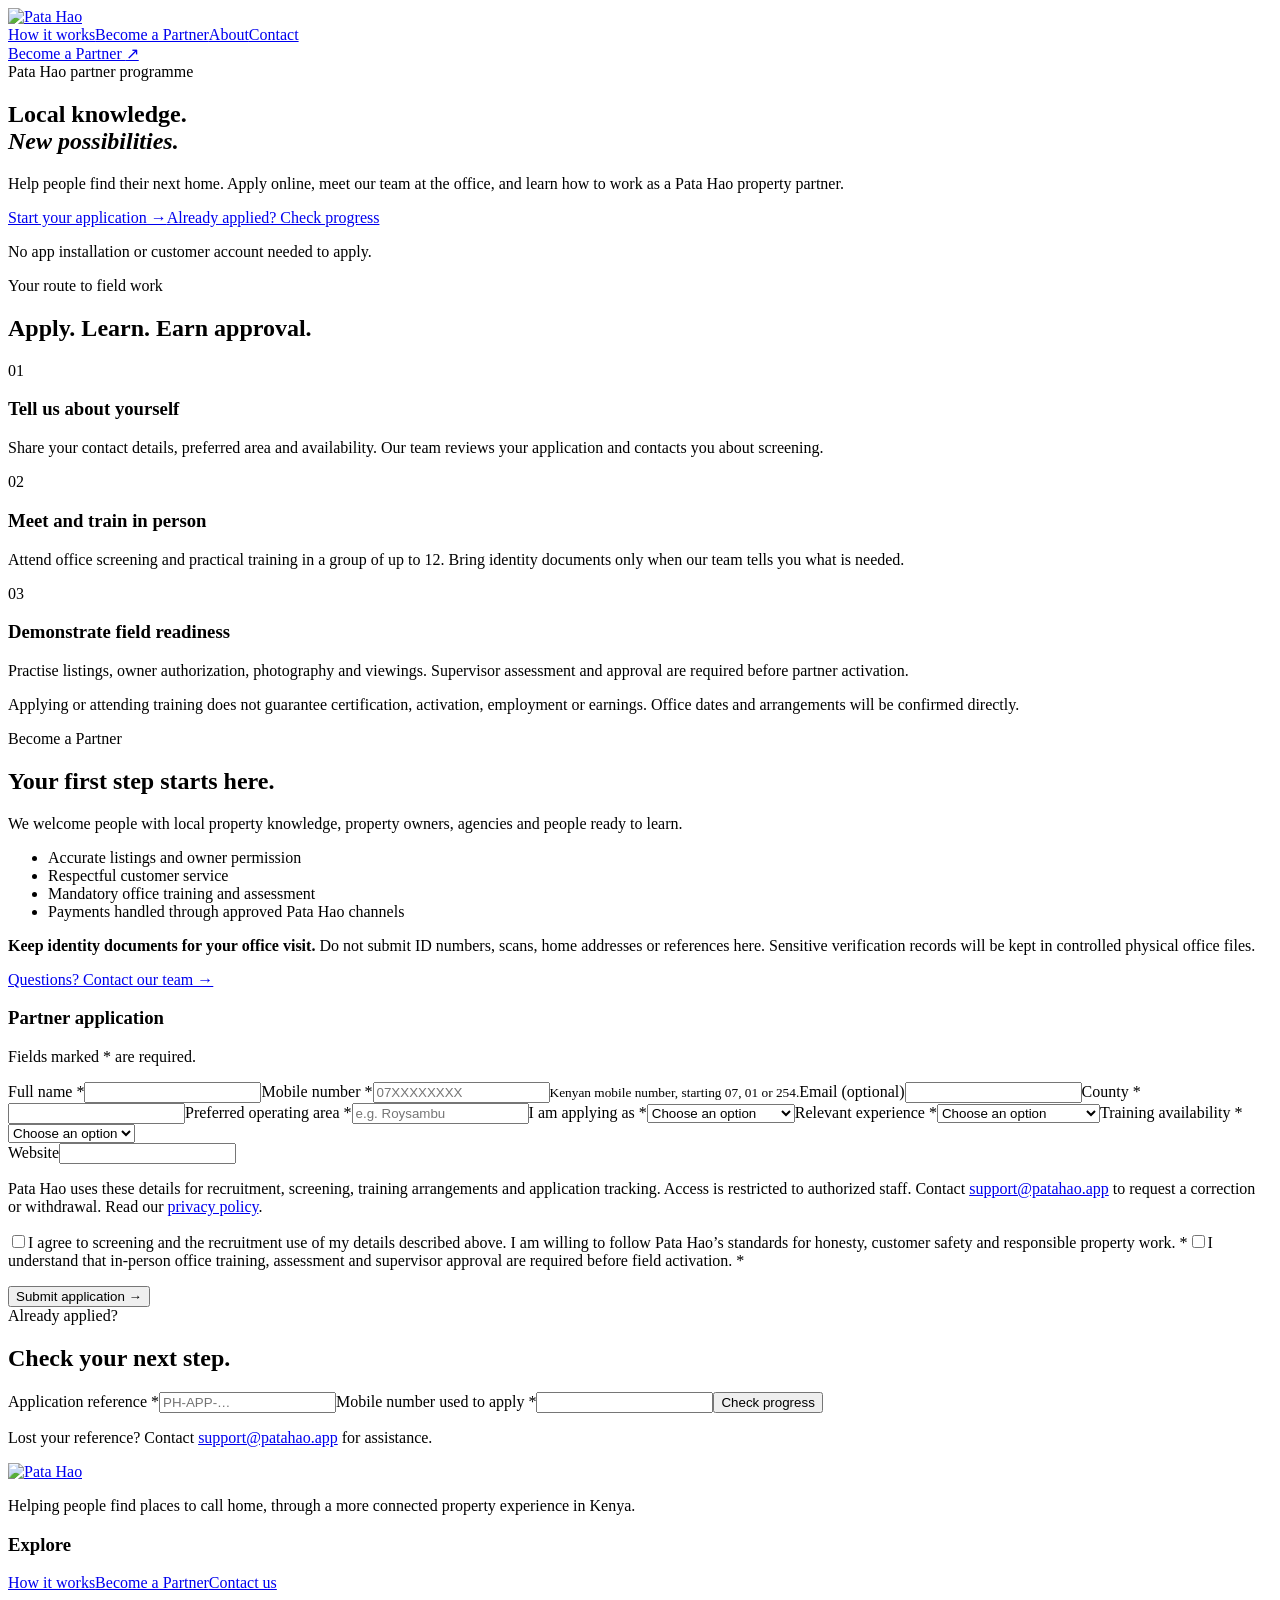
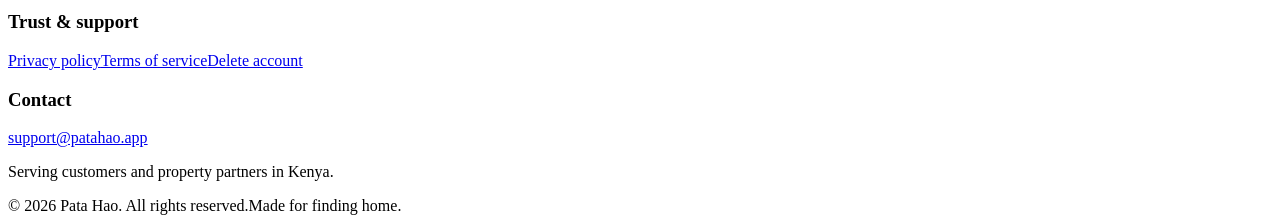
==== public/become-a-partner/index.html @ 671bfa9f "Add partner application and progress page with shared recruitment links" ====
<!doctype html><html lang="en"><head><meta charset="utf-8"><meta name="viewport" content="width=device-width, initial-scale=1"><meta name="theme-color" content="#102f32"><meta name="description" content="Apply to become a Pata Hao property partner. Office screening, practical training and supervisor approval before field work."><title>Become a Partner | Pata Hao</title><link rel="stylesheet" href="/assets/site.css"><link rel="icon" href="/assets/pata-hao-logo.svg" type="image/svg+xml"></head><body><header class="site-header"><div class="nav-shell"><a class="logo" href="/" aria-label="Pata Hao home"><img class="brand-logo" src="/assets/pata-hao-logo.svg" alt="Pata Hao"></a><nav aria-label="Main navigation"><a href="/#how-it-works">How it works</a><a href="/become-a-partner/">Become a Partner</a><a href="/#about">About</a><a href="/contact/">Contact</a></nav><a class="nav-cta" href="/become-a-partner/">Become a Partner <span aria-hidden="true">↗</span></a></div></header><main><section class="partner-intro"><div class="container"><span class="eyebrow">Pata Hao partner programme</span><h1>Local knowledge.<br><em>New possibilities.</em></h1><p class="subtitle">Help people find their next home. Apply online, meet our team at the office, and learn how to work as a Pata Hao property partner.</p><div class="hero-actions"><a class="btn btn-dark" href="#apply">Start your application →</a><a class="inline-link" href="#track">Already applied? Check progress</a></div><p>No app installation or customer account needed to apply.</p></div></section>
<section class="section"><div class="container"><span class="eyebrow">Your route to field work</span><h2>Apply. Learn. Earn approval.</h2><div class="steps"><article class="step"><span class="step-num">01</span><h3>Tell us about yourself</h3><p>Share your contact details, preferred area and availability. Our team reviews your application and contacts you about screening.</p></article><article class="step"><span class="step-num">02</span><h3>Meet and train in person</h3><p>Attend office screening and practical training in a group of up to 12. Bring identity documents only when our team tells you what is needed.</p></article><article class="step"><span class="step-num">03</span><h3>Demonstrate field readiness</h3><p>Practise listings, owner authorization, photography and viewings. Supervisor assessment and approval are required before partner activation.</p></article></div><p>Applying or attending training does not guarantee certification, activation, employment or earnings. Office dates and arrangements will be confirmed directly.</p></div></section>
<section class="section feature-section" id="apply"><div class="container application-grid"><aside><span class="eyebrow">Become a Partner</span><h2>Your first step starts here.</h2><p>We welcome people with local property knowledge, property owners, agencies and people ready to learn.</p><ul class="check-list"><li>Accurate listings and owner permission</li><li>Respectful customer service</li><li>Mandatory office training and assessment</li><li>Payments handled through approved Pata Hao channels</li></ul><p><strong>Keep identity documents for your office visit.</strong> Do not submit ID numbers, scans, home addresses or references here. Sensitive verification records will be kept in controlled physical office files.</p><a href="/contact/">Questions? Contact our team →</a></aside><div class="application-card"><form id="application-form"><h3>Partner application</h3><p>Fields marked * are required.</p><div class="form-grid">
<label>Full name *<input name="full_name" autocomplete="name" maxlength="150" required></label><label>Mobile number *<input name="phone_number" type="tel" autocomplete="tel" maxlength="30" placeholder="07XXXXXXXX" required><small>Kenyan mobile number, starting 07, 01 or 254.</small></label><label>Email <span>(optional)</span><input name="email" type="email" autocomplete="email" maxlength="254"></label><label>County *<input name="county" maxlength="100" required></label><label>Preferred operating area *<input name="operating_area" maxlength="150" placeholder="e.g. Roysambu" required></label><label>I am applying as *<select name="partner_type" required><option value="">Choose an option</option><option value="new">New to property work</option><option value="agent">Agent</option><option value="agency">Agency</option><option value="owner">Property owner</option><option value="developer">Developer</option></select></label><label>Relevant experience *<select name="experience" required><option value="">Choose an option</option><option value="new">No previous experience</option><option value="under_two">Less than two years</option><option value="two_plus">Two years or more</option></select></label><label>Training availability *<select name="training_availability" required><option value="">Choose an option</option><option value="weekdays">Weekdays</option><option value="weekends">Weekends</option><option value="flexible">Flexible</option></select></label></div>
<div class="bot-field" aria-hidden="true"><label>Website<input name="website" tabindex="-1" autocomplete="off"></label></div>
<p class="privacy-note">Pata Hao uses these details for recruitment, screening, training arrangements and application tracking. Access is restricted to authorized staff. Contact <a href="mailto:support@patahao.app">support@patahao.app</a> to request a correction or withdrawal. Read our <a href="/privacy-policy/">privacy policy</a>.</p>
<label class="check-field"><input type="checkbox" name="consent" required><span>I agree to screening and the recruitment use of my details described above. I am willing to follow Pata Hao’s standards for honesty, customer safety and responsible property work. *</span></label><label class="check-field"><input type="checkbox" name="office_training" required><span>I understand that in-person office training, assessment and supervisor approval are required before field activation. *</span></label><p id="application-message" class="form-message" role="status" tabindex="-1"></p><button class="btn btn-dark" type="submit">Submit application →</button><noscript><p>Enable JavaScript to submit securely, or contact support@patahao.app for help applying.</p></noscript></form><section id="confirmation" hidden tabindex="-1" aria-live="polite"><span class="eyebrow">Application received</span><h2>Thank you for taking the first step.</h2><p>Save your application reference:</p><strong id="application-reference" class="reference"></strong><p>Our team will contact you to discuss screening and arrange an office visit. Wait for confirmation before travelling. Your application does not grant partner access.</p><p>Use your reference and the mobile number you applied with to check progress below.</p><a class="btn btn-dark" href="#track">Check application progress →</a><button id="new-application" class="btn" type="button">Start another application</button></section></div></div></section>
<section class="section" id="track"><div class="container status-section"><span class="eyebrow">Already applied?</span><h2>Check your next step.</h2><form id="status-form"><label>Application reference *<input name="reference" maxlength="40" required placeholder="PH-APP-…" autocapitalize="characters"></label><label>Mobile number used to apply *<input name="phone_number" type="tel" autocomplete="tel" maxlength="30" required></label><button class="btn btn-dark" type="submit">Check progress</button><p id="status-message" class="form-message" role="status" tabindex="-1"></p></form><p>Lost your reference? Contact <a href="mailto:support@patahao.app">support@patahao.app</a> for assistance.</p></div></section></main><footer class="footer"><div class="container footer-grid"><div><a class="logo logo-light" href="/"><img class="brand-logo" src="/assets/pata-hao-logo.svg" alt="Pata Hao"></a><p>Helping people find places to call home, through a more connected property experience in Kenya.</p></div><div><h3>Explore</h3><a href="/#how-it-works">How it works</a><a href="/become-a-partner/">Become a Partner</a><a href="/contact/">Contact us</a></div><div><h3>Trust & support</h3><a href="/privacy-policy/">Privacy policy</a><a href="/terms/">Terms of service</a><a href="/delete-account/">Delete account</a></div><div><h3>Contact</h3><a href="mailto:support@patahao.app">support@patahao.app</a><p>Serving customers and property partners in Kenya.</p></div></div><div class="container footer-bottom"><span>© 2026 Pata Hao. All rights reserved.</span><span>Made for finding home.</span></div></footer><script src="/assets/partner-application.js" defer></script></body></html>
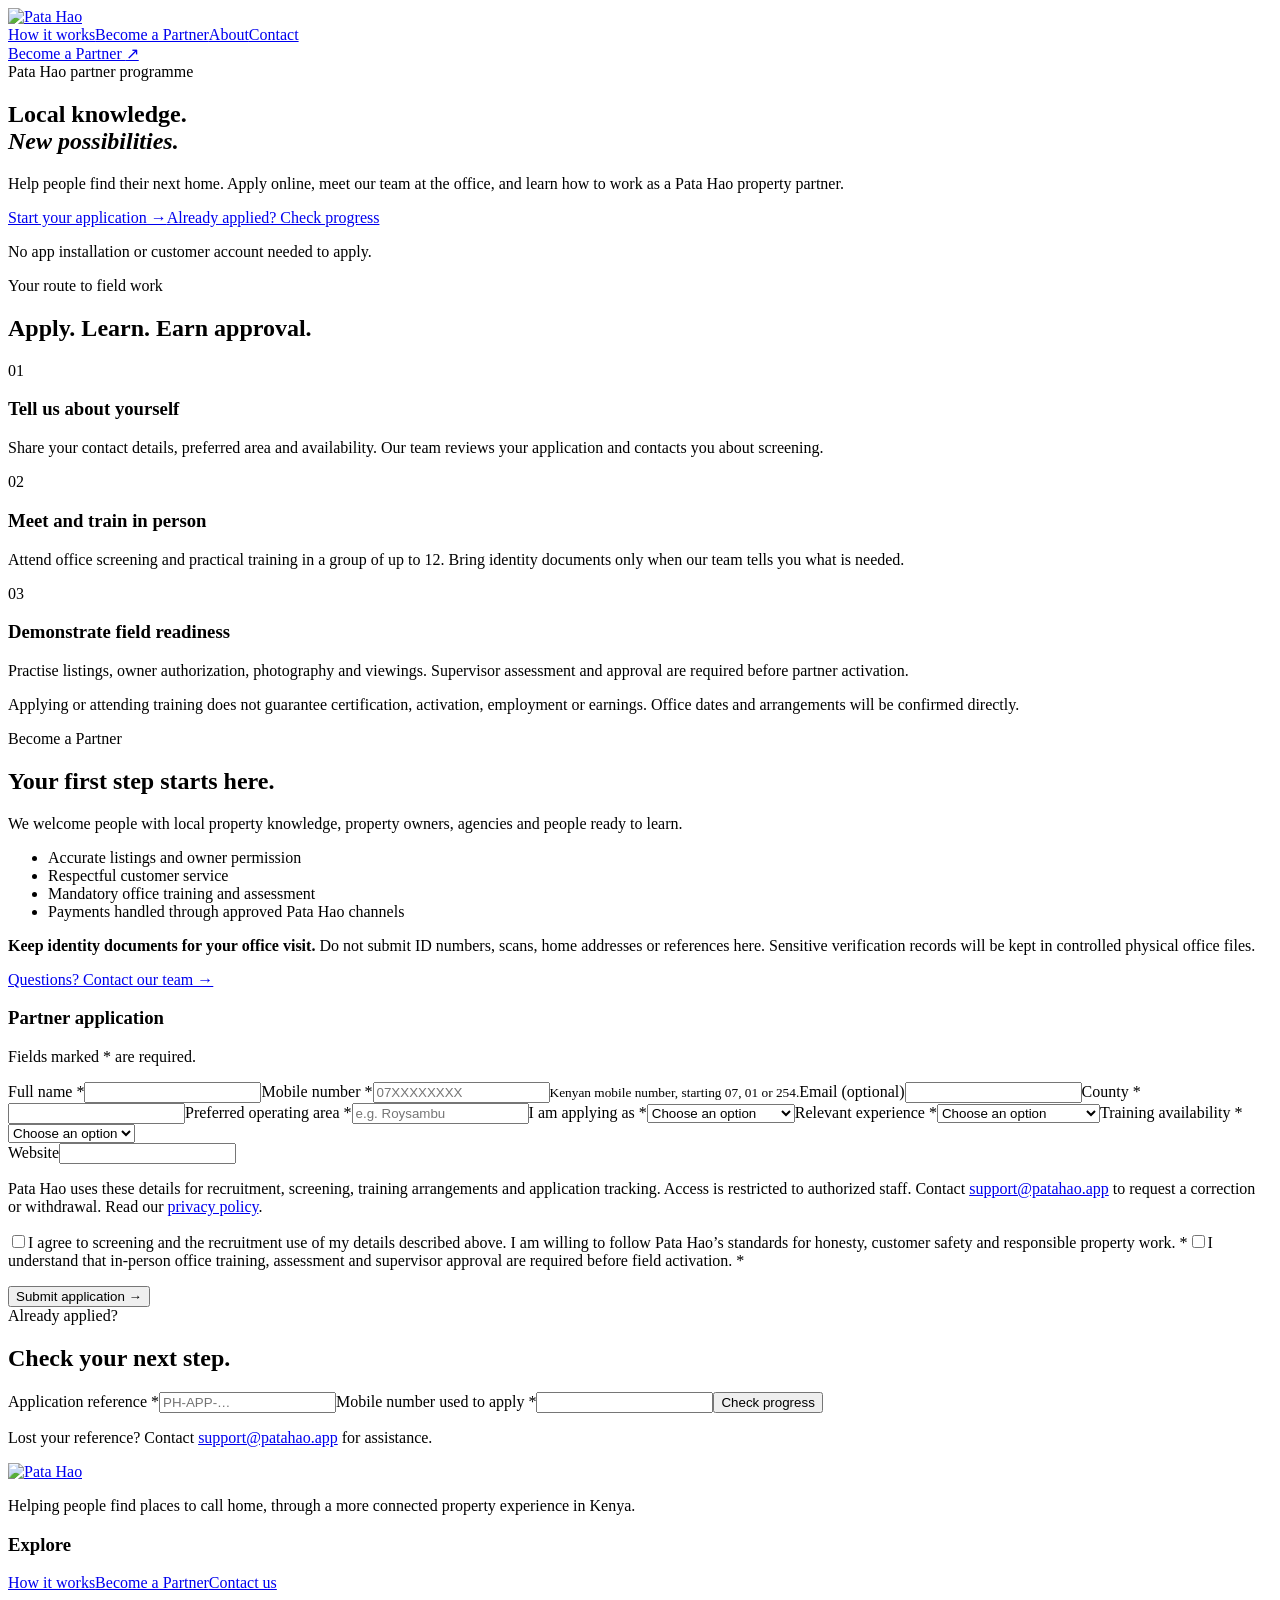
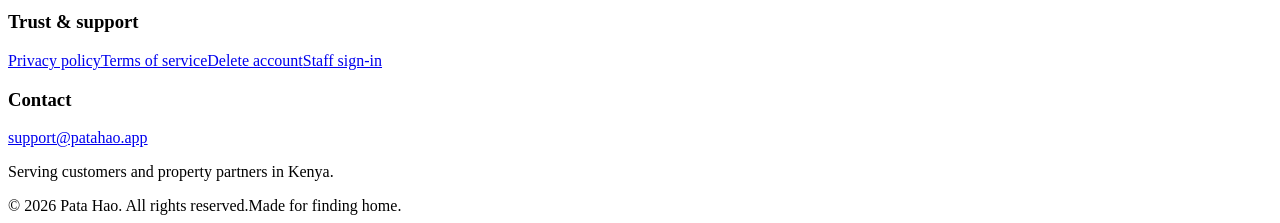
==== commit a6ebe158: "Add staff onboarding workspace for screening and Kenya office appointments" ====
--- a/public/become-a-partner/index.html
+++ b/public/become-a-partner/index.html
@@ -5,4 +5,4 @@
 <div class="bot-field" aria-hidden="true"><label>Website<input name="website" tabindex="-1" autocomplete="off"></label></div>
 <p class="privacy-note">Pata Hao uses these details for recruitment, screening, training arrangements and application tracking. Access is restricted to authorized staff. Contact <a href="mailto:support@patahao.app">support@patahao.app</a> to request a correction or withdrawal. Read our <a href="/privacy-policy/">privacy policy</a>.</p>
 <label class="check-field"><input type="checkbox" name="consent" required><span>I agree to screening and the recruitment use of my details described above. I am willing to follow Pata Hao’s standards for honesty, customer safety and responsible property work. *</span></label><label class="check-field"><input type="checkbox" name="office_training" required><span>I understand that in-person office training, assessment and supervisor approval are required before field activation. *</span></label><p id="application-message" class="form-message" role="status" tabindex="-1"></p><button class="btn btn-dark" type="submit">Submit application →</button><noscript><p>Enable JavaScript to submit securely, or contact support@patahao.app for help applying.</p></noscript></form><section id="confirmation" hidden tabindex="-1" aria-live="polite"><span class="eyebrow">Application received</span><h2>Thank you for taking the first step.</h2><p>Save your application reference:</p><strong id="application-reference" class="reference"></strong><p>Our team will contact you to discuss screening and arrange an office visit. Wait for confirmation before travelling. Your application does not grant partner access.</p><p>Use your reference and the mobile number you applied with to check progress below.</p><a class="btn btn-dark" href="#track">Check application progress →</a><button id="new-application" class="btn" type="button">Start another application</button></section></div></div></section>
-<section class="section" id="track"><div class="container status-section"><span class="eyebrow">Already applied?</span><h2>Check your next step.</h2><form id="status-form"><label>Application reference *<input name="reference" maxlength="40" required placeholder="PH-APP-…" autocapitalize="characters"></label><label>Mobile number used to apply *<input name="phone_number" type="tel" autocomplete="tel" maxlength="30" required></label><button class="btn btn-dark" type="submit">Check progress</button><p id="status-message" class="form-message" role="status" tabindex="-1"></p></form><p>Lost your reference? Contact <a href="mailto:support@patahao.app">support@patahao.app</a> for assistance.</p></div></section></main><footer class="footer"><div class="container footer-grid"><div><a class="logo logo-light" href="/"><img class="brand-logo" src="/assets/pata-hao-logo.svg" alt="Pata Hao"></a><p>Helping people find places to call home, through a more connected property experience in Kenya.</p></div><div><h3>Explore</h3><a href="/#how-it-works">How it works</a><a href="/become-a-partner/">Become a Partner</a><a href="/contact/">Contact us</a></div><div><h3>Trust & support</h3><a href="/privacy-policy/">Privacy policy</a><a href="/terms/">Terms of service</a><a href="/delete-account/">Delete account</a></div><div><h3>Contact</h3><a href="mailto:support@patahao.app">support@patahao.app</a><p>Serving customers and property partners in Kenya.</p></div></div><div class="container footer-bottom"><span>© 2026 Pata Hao. All rights reserved.</span><span>Made for finding home.</span></div></footer><script src="/assets/partner-application.js" defer></script></body></html>+<section class="section" id="track"><div class="container status-section"><span class="eyebrow">Already applied?</span><h2>Check your next step.</h2><form id="status-form"><label>Application reference *<input name="reference" maxlength="40" required placeholder="PH-APP-…" autocapitalize="characters"></label><label>Mobile number used to apply *<input name="phone_number" type="tel" autocomplete="tel" maxlength="30" required></label><button class="btn btn-dark" type="submit">Check progress</button><p id="status-message" class="form-message" role="status" tabindex="-1"></p></form><p>Lost your reference? Contact <a href="mailto:support@patahao.app">support@patahao.app</a> for assistance.</p></div></section></main><footer class="footer"><div class="container footer-grid"><div><a class="logo logo-light" href="/"><img class="brand-logo" src="/assets/pata-hao-logo.svg" alt="Pata Hao"></a><p>Helping people find places to call home, through a more connected property experience in Kenya.</p></div><div><h3>Explore</h3><a href="/#how-it-works">How it works</a><a href="/become-a-partner/">Become a Partner</a><a href="/contact/">Contact us</a></div><div><h3>Trust & support</h3><a href="/privacy-policy/">Privacy policy</a><a href="/terms/">Terms of service</a><a href="/delete-account/">Delete account</a><a href="/staff/">Staff sign-in</a></div><div><h3>Contact</h3><a href="mailto:support@patahao.app">support@patahao.app</a><p>Serving customers and property partners in Kenya.</p></div></div><div class="container footer-bottom"><span>© 2026 Pata Hao. All rights reserved.</span><span>Made for finding home.</span></div></footer><script src="/assets/partner-application.js" defer></script></body></html>
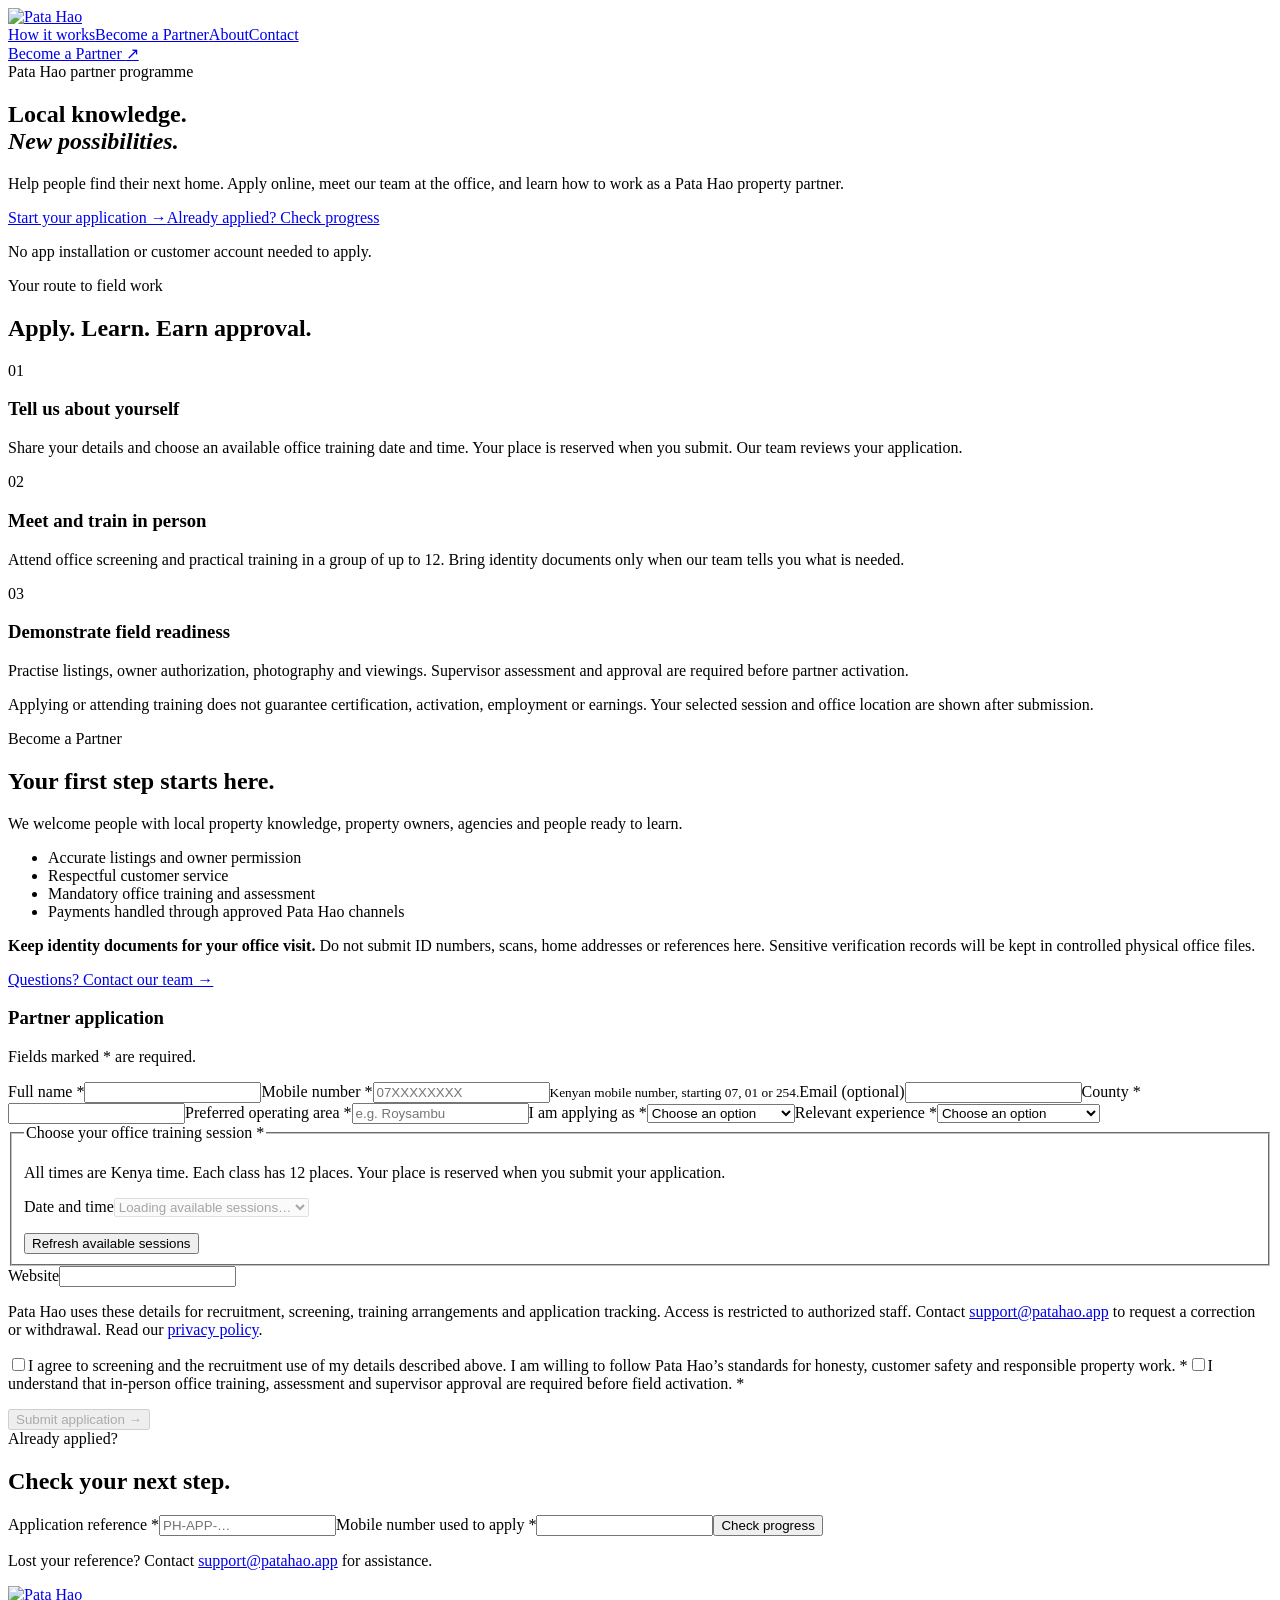
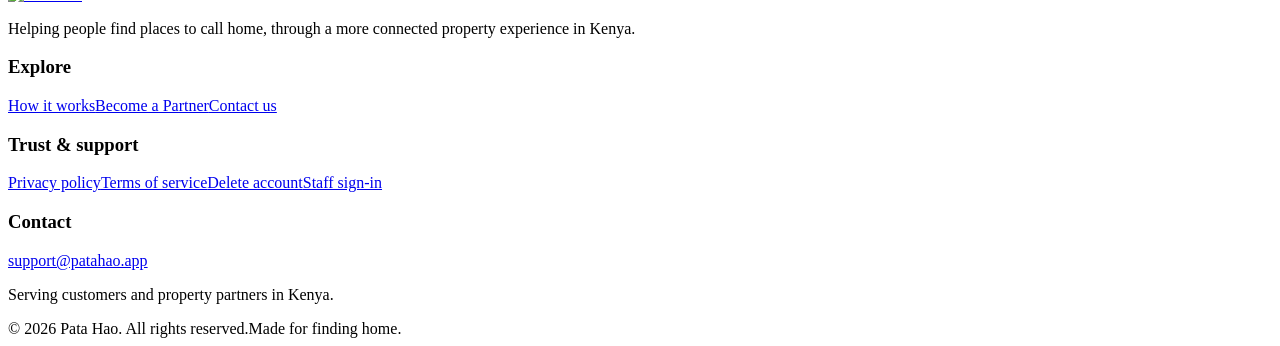
==== commit 759ebba8: "Let partner applicants select and reserve an available training date and time" ====
--- a/public/become-a-partner/index.html
+++ b/public/become-a-partner/index.html
@@ -1,8 +1,8 @@
 <!doctype html><html lang="en"><head><meta charset="utf-8"><meta name="viewport" content="width=device-width, initial-scale=1"><meta name="theme-color" content="#102f32"><meta name="description" content="Apply to become a Pata Hao property partner. Office screening, practical training and supervisor approval before field work."><title>Become a Partner | Pata Hao</title><link rel="stylesheet" href="/assets/site.css"><link rel="icon" href="/assets/pata-hao-logo.svg" type="image/svg+xml"></head><body><header class="site-header"><div class="nav-shell"><a class="logo" href="/" aria-label="Pata Hao home"><img class="brand-logo" src="/assets/pata-hao-logo.svg" alt="Pata Hao"></a><nav aria-label="Main navigation"><a href="/#how-it-works">How it works</a><a href="/become-a-partner/">Become a Partner</a><a href="/#about">About</a><a href="/contact/">Contact</a></nav><a class="nav-cta" href="/become-a-partner/">Become a Partner <span aria-hidden="true">↗</span></a></div></header><main><section class="partner-intro"><div class="container"><span class="eyebrow">Pata Hao partner programme</span><h1>Local knowledge.<br><em>New possibilities.</em></h1><p class="subtitle">Help people find their next home. Apply online, meet our team at the office, and learn how to work as a Pata Hao property partner.</p><div class="hero-actions"><a class="btn btn-dark" href="#apply">Start your application →</a><a class="inline-link" href="#track">Already applied? Check progress</a></div><p>No app installation or customer account needed to apply.</p></div></section>
-<section class="section"><div class="container"><span class="eyebrow">Your route to field work</span><h2>Apply. Learn. Earn approval.</h2><div class="steps"><article class="step"><span class="step-num">01</span><h3>Tell us about yourself</h3><p>Share your contact details, preferred area and availability. Our team reviews your application and contacts you about screening.</p></article><article class="step"><span class="step-num">02</span><h3>Meet and train in person</h3><p>Attend office screening and practical training in a group of up to 12. Bring identity documents only when our team tells you what is needed.</p></article><article class="step"><span class="step-num">03</span><h3>Demonstrate field readiness</h3><p>Practise listings, owner authorization, photography and viewings. Supervisor assessment and approval are required before partner activation.</p></article></div><p>Applying or attending training does not guarantee certification, activation, employment or earnings. Office dates and arrangements will be confirmed directly.</p></div></section>
+<section class="section"><div class="container"><span class="eyebrow">Your route to field work</span><h2>Apply. Learn. Earn approval.</h2><div class="steps"><article class="step"><span class="step-num">01</span><h3>Tell us about yourself</h3><p>Share your details and choose an available office training date and time. Your place is reserved when you submit. Our team reviews your application.</p></article><article class="step"><span class="step-num">02</span><h3>Meet and train in person</h3><p>Attend office screening and practical training in a group of up to 12. Bring identity documents only when our team tells you what is needed.</p></article><article class="step"><span class="step-num">03</span><h3>Demonstrate field readiness</h3><p>Practise listings, owner authorization, photography and viewings. Supervisor assessment and approval are required before partner activation.</p></article></div><p>Applying or attending training does not guarantee certification, activation, employment or earnings. Your selected session and office location are shown after submission.</p></div></section>
 <section class="section feature-section" id="apply"><div class="container application-grid"><aside><span class="eyebrow">Become a Partner</span><h2>Your first step starts here.</h2><p>We welcome people with local property knowledge, property owners, agencies and people ready to learn.</p><ul class="check-list"><li>Accurate listings and owner permission</li><li>Respectful customer service</li><li>Mandatory office training and assessment</li><li>Payments handled through approved Pata Hao channels</li></ul><p><strong>Keep identity documents for your office visit.</strong> Do not submit ID numbers, scans, home addresses or references here. Sensitive verification records will be kept in controlled physical office files.</p><a href="/contact/">Questions? Contact our team →</a></aside><div class="application-card"><form id="application-form"><h3>Partner application</h3><p>Fields marked * are required.</p><div class="form-grid">
-<label>Full name *<input name="full_name" autocomplete="name" maxlength="150" required></label><label>Mobile number *<input name="phone_number" type="tel" autocomplete="tel" maxlength="30" placeholder="07XXXXXXXX" required><small>Kenyan mobile number, starting 07, 01 or 254.</small></label><label>Email <span>(optional)</span><input name="email" type="email" autocomplete="email" maxlength="254"></label><label>County *<input name="county" maxlength="100" required></label><label>Preferred operating area *<input name="operating_area" maxlength="150" placeholder="e.g. Roysambu" required></label><label>I am applying as *<select name="partner_type" required><option value="">Choose an option</option><option value="new">New to property work</option><option value="agent">Agent</option><option value="agency">Agency</option><option value="owner">Property owner</option><option value="developer">Developer</option></select></label><label>Relevant experience *<select name="experience" required><option value="">Choose an option</option><option value="new">No previous experience</option><option value="under_two">Less than two years</option><option value="two_plus">Two years or more</option></select></label><label>Training availability *<select name="training_availability" required><option value="">Choose an option</option><option value="weekdays">Weekdays</option><option value="weekends">Weekends</option><option value="flexible">Flexible</option></select></label></div>
-<div class="bot-field" aria-hidden="true"><label>Website<input name="website" tabindex="-1" autocomplete="off"></label></div>
+<label>Full name *<input name="full_name" autocomplete="name" maxlength="150" required></label><label>Mobile number *<input name="phone_number" type="tel" autocomplete="tel" maxlength="30" placeholder="07XXXXXXXX" required><small>Kenyan mobile number, starting 07, 01 or 254.</small></label><label>Email <span>(optional)</span><input name="email" type="email" autocomplete="email" maxlength="254"></label><label>County *<input name="county" maxlength="100" required></label><label>Preferred operating area *<input name="operating_area" maxlength="150" placeholder="e.g. Roysambu" required></label><label>I am applying as *<select name="partner_type" required><option value="">Choose an option</option><option value="new">New to property work</option><option value="agent">Agent</option><option value="agency">Agency</option><option value="owner">Property owner</option><option value="developer">Developer</option></select></label><label>Relevant experience *<select name="experience" required><option value="">Choose an option</option><option value="new">No previous experience</option><option value="under_two">Less than two years</option><option value="two_plus">Two years or more</option></select></label></div>
+<fieldset class="training-choice"><legend>Choose your office training session *</legend><p>All times are Kenya time. Each class has 12 places. Your place is reserved when you submit your application.</p><label>Date and time<select id="training-session" name="training_session" required disabled><option value="">Loading available sessions…</option></select></label><p id="training-sessions-message" class="form-message" role="status"></p><button id="refresh-training-sessions" class="btn" type="button">Refresh available sessions</button></fieldset><div class="bot-field" aria-hidden="true"><label>Website<input name="website" tabindex="-1" autocomplete="off"></label></div>
 <p class="privacy-note">Pata Hao uses these details for recruitment, screening, training arrangements and application tracking. Access is restricted to authorized staff. Contact <a href="mailto:support@patahao.app">support@patahao.app</a> to request a correction or withdrawal. Read our <a href="/privacy-policy/">privacy policy</a>.</p>
-<label class="check-field"><input type="checkbox" name="consent" required><span>I agree to screening and the recruitment use of my details described above. I am willing to follow Pata Hao’s standards for honesty, customer safety and responsible property work. *</span></label><label class="check-field"><input type="checkbox" name="office_training" required><span>I understand that in-person office training, assessment and supervisor approval are required before field activation. *</span></label><p id="application-message" class="form-message" role="status" tabindex="-1"></p><button class="btn btn-dark" type="submit">Submit application →</button><noscript><p>Enable JavaScript to submit securely, or contact support@patahao.app for help applying.</p></noscript></form><section id="confirmation" hidden tabindex="-1" aria-live="polite"><span class="eyebrow">Application received</span><h2>Thank you for taking the first step.</h2><p>Save your application reference:</p><strong id="application-reference" class="reference"></strong><p>Our team will contact you to discuss screening and arrange an office visit. Wait for confirmation before travelling. Your application does not grant partner access.</p><p>Use your reference and the mobile number you applied with to check progress below.</p><a class="btn btn-dark" href="#track">Check application progress →</a><button id="new-application" class="btn" type="button">Start another application</button></section></div></div></section>
+<label class="check-field"><input type="checkbox" name="consent" required><span>I agree to screening and the recruitment use of my details described above. I am willing to follow Pata Hao’s standards for honesty, customer safety and responsible property work. *</span></label><label class="check-field"><input type="checkbox" name="office_training" required><span>I understand that in-person office training, assessment and supervisor approval are required before field activation. *</span></label><p id="application-message" class="form-message" role="status" tabindex="-1"></p><button class="btn btn-dark" type="submit" disabled>Submit application →</button><noscript><p>Enable JavaScript to submit securely, or contact support@patahao.app for help applying.</p></noscript></form><section id="confirmation" hidden tabindex="-1" aria-live="polite"><span class="eyebrow">Application received</span><h2>Thank you for taking the first step.</h2><p>Save your application reference:</p><strong id="application-reference" class="reference"></strong><p id="confirmed-training" class="form-message"></p><p>Your place is reserved for the session shown above. Screening, practical assessment and supervisor approval are still required. This reservation does not grant partner access.</p><p>Use your reference and the mobile number you applied with to check progress below.</p><a class="btn btn-dark" href="#track">Check application progress →</a><button id="new-application" class="btn" type="button">Start another application</button></section></div></div></section>
 <section class="section" id="track"><div class="container status-section"><span class="eyebrow">Already applied?</span><h2>Check your next step.</h2><form id="status-form"><label>Application reference *<input name="reference" maxlength="40" required placeholder="PH-APP-…" autocapitalize="characters"></label><label>Mobile number used to apply *<input name="phone_number" type="tel" autocomplete="tel" maxlength="30" required></label><button class="btn btn-dark" type="submit">Check progress</button><p id="status-message" class="form-message" role="status" tabindex="-1"></p></form><p>Lost your reference? Contact <a href="mailto:support@patahao.app">support@patahao.app</a> for assistance.</p></div></section></main><footer class="footer"><div class="container footer-grid"><div><a class="logo logo-light" href="/"><img class="brand-logo" src="/assets/pata-hao-logo.svg" alt="Pata Hao"></a><p>Helping people find places to call home, through a more connected property experience in Kenya.</p></div><div><h3>Explore</h3><a href="/#how-it-works">How it works</a><a href="/become-a-partner/">Become a Partner</a><a href="/contact/">Contact us</a></div><div><h3>Trust & support</h3><a href="/privacy-policy/">Privacy policy</a><a href="/terms/">Terms of service</a><a href="/delete-account/">Delete account</a><a href="/staff/">Staff sign-in</a></div><div><h3>Contact</h3><a href="mailto:support@patahao.app">support@patahao.app</a><p>Serving customers and property partners in Kenya.</p></div></div><div class="container footer-bottom"><span>© 2026 Pata Hao. All rights reserved.</span><span>Made for finding home.</span></div></footer><script src="/assets/partner-application.js" defer></script></body></html>
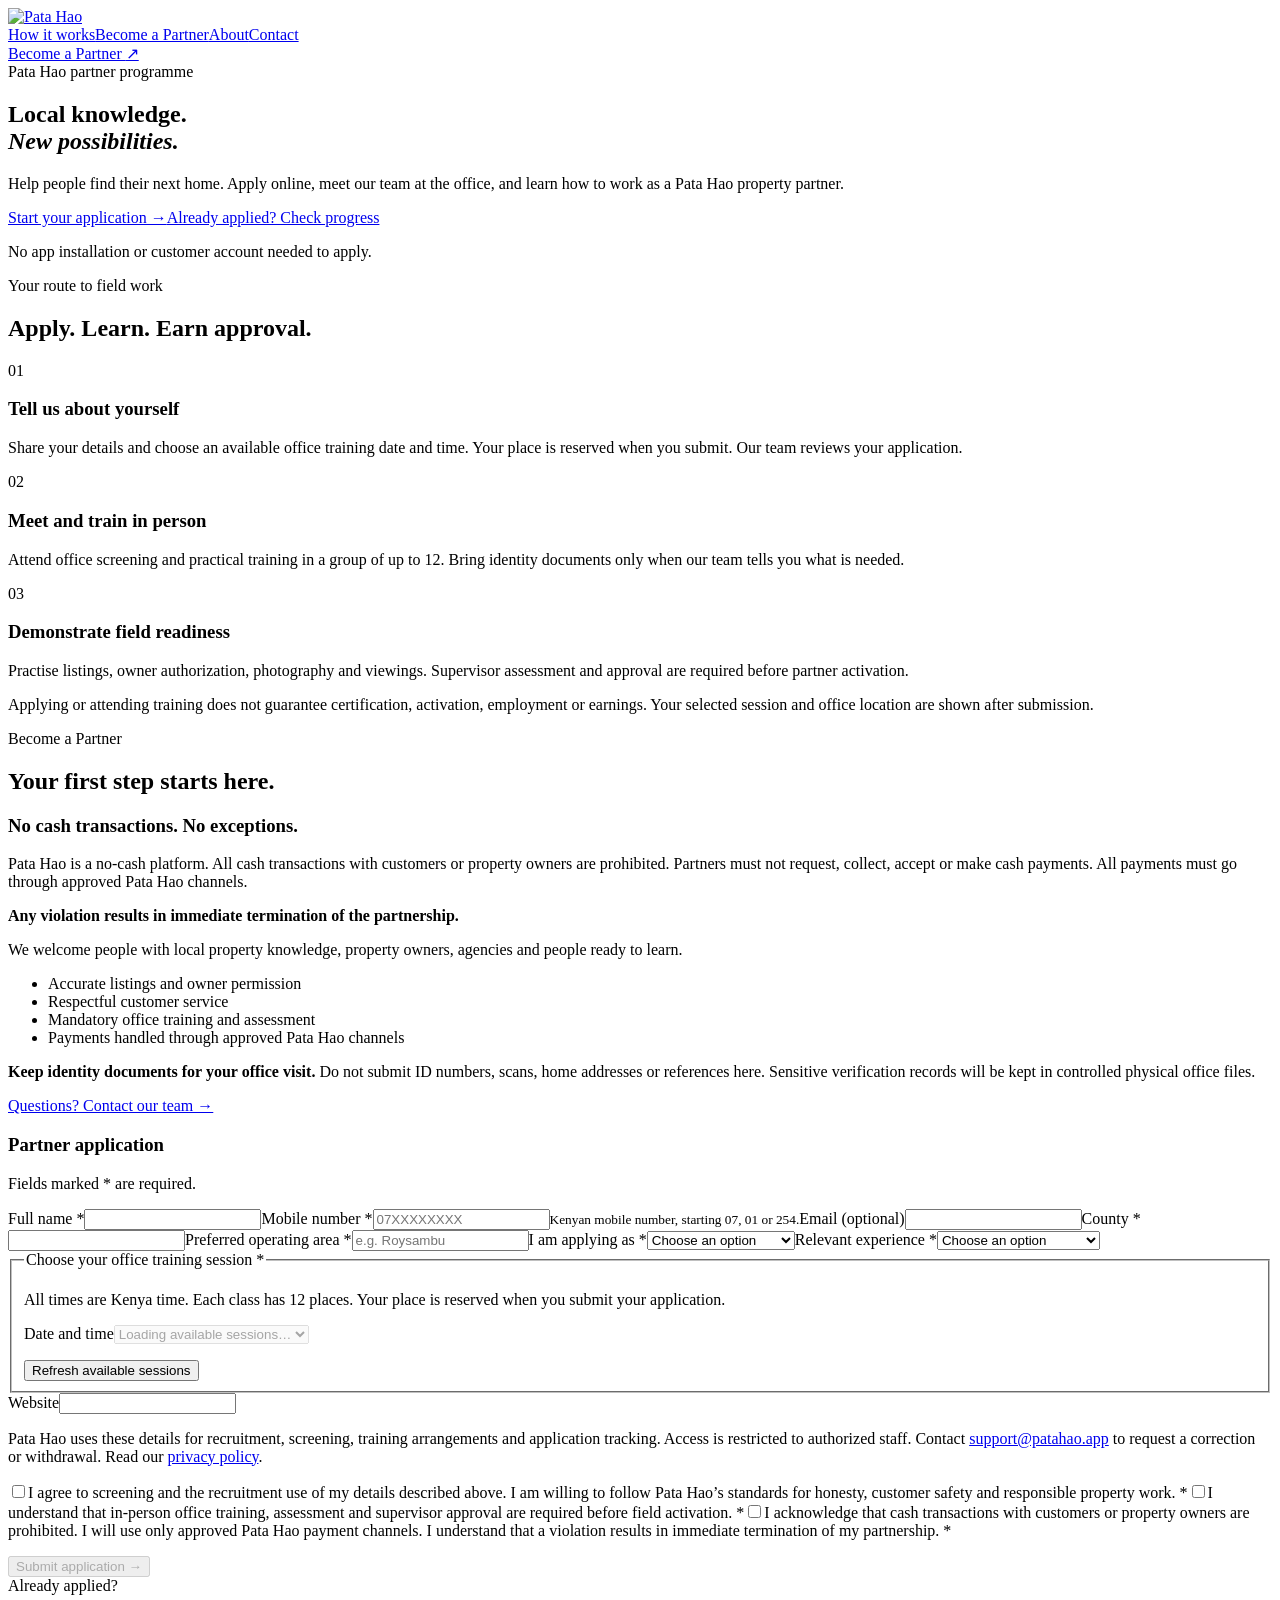
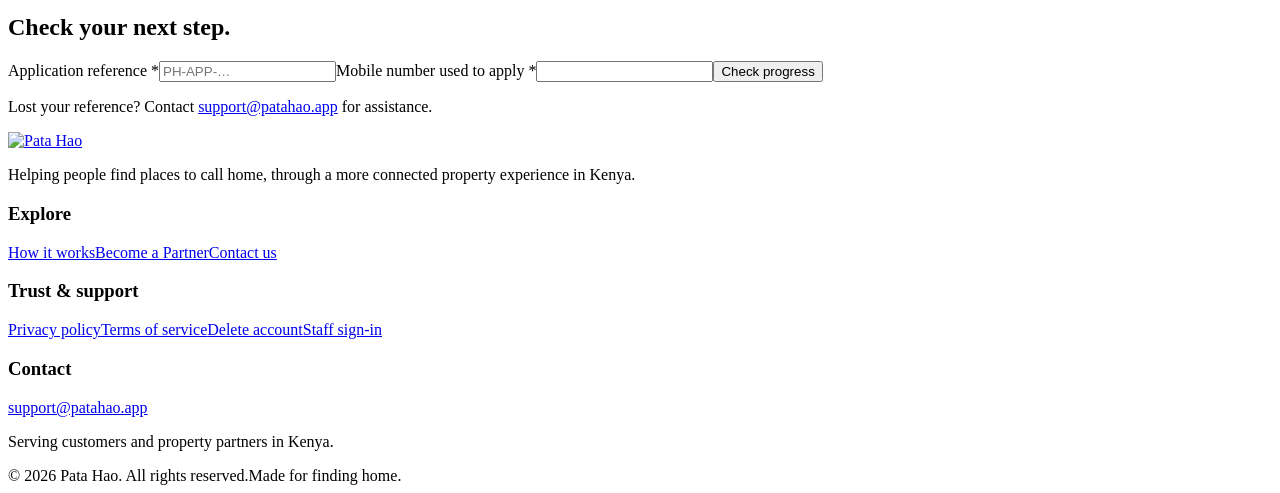
==== commit eb6d9042: "Emphasize no-cash partner policy and require applicant acknowledgement" ====
--- a/public/become-a-partner/index.html
+++ b/public/become-a-partner/index.html
@@ -1,8 +1,8 @@
 <!doctype html><html lang="en"><head><meta charset="utf-8"><meta name="viewport" content="width=device-width, initial-scale=1"><meta name="theme-color" content="#102f32"><meta name="description" content="Apply to become a Pata Hao property partner. Office screening, practical training and supervisor approval before field work."><title>Become a Partner | Pata Hao</title><link rel="stylesheet" href="/assets/site.css"><link rel="icon" href="/assets/pata-hao-logo.svg" type="image/svg+xml"></head><body><header class="site-header"><div class="nav-shell"><a class="logo" href="/" aria-label="Pata Hao home"><img class="brand-logo" src="/assets/pata-hao-logo.svg" alt="Pata Hao"></a><nav aria-label="Main navigation"><a href="/#how-it-works">How it works</a><a href="/become-a-partner/">Become a Partner</a><a href="/#about">About</a><a href="/contact/">Contact</a></nav><a class="nav-cta" href="/become-a-partner/">Become a Partner <span aria-hidden="true">↗</span></a></div></header><main><section class="partner-intro"><div class="container"><span class="eyebrow">Pata Hao partner programme</span><h1>Local knowledge.<br><em>New possibilities.</em></h1><p class="subtitle">Help people find their next home. Apply online, meet our team at the office, and learn how to work as a Pata Hao property partner.</p><div class="hero-actions"><a class="btn btn-dark" href="#apply">Start your application →</a><a class="inline-link" href="#track">Already applied? Check progress</a></div><p>No app installation or customer account needed to apply.</p></div></section>
 <section class="section"><div class="container"><span class="eyebrow">Your route to field work</span><h2>Apply. Learn. Earn approval.</h2><div class="steps"><article class="step"><span class="step-num">01</span><h3>Tell us about yourself</h3><p>Share your details and choose an available office training date and time. Your place is reserved when you submit. Our team reviews your application.</p></article><article class="step"><span class="step-num">02</span><h3>Meet and train in person</h3><p>Attend office screening and practical training in a group of up to 12. Bring identity documents only when our team tells you what is needed.</p></article><article class="step"><span class="step-num">03</span><h3>Demonstrate field readiness</h3><p>Practise listings, owner authorization, photography and viewings. Supervisor assessment and approval are required before partner activation.</p></article></div><p>Applying or attending training does not guarantee certification, activation, employment or earnings. Your selected session and office location are shown after submission.</p></div></section>
-<section class="section feature-section" id="apply"><div class="container application-grid"><aside><span class="eyebrow">Become a Partner</span><h2>Your first step starts here.</h2><p>We welcome people with local property knowledge, property owners, agencies and people ready to learn.</p><ul class="check-list"><li>Accurate listings and owner permission</li><li>Respectful customer service</li><li>Mandatory office training and assessment</li><li>Payments handled through approved Pata Hao channels</li></ul><p><strong>Keep identity documents for your office visit.</strong> Do not submit ID numbers, scans, home addresses or references here. Sensitive verification records will be kept in controlled physical office files.</p><a href="/contact/">Questions? Contact our team →</a></aside><div class="application-card"><form id="application-form"><h3>Partner application</h3><p>Fields marked * are required.</p><div class="form-grid">
+<section class="section feature-section" id="apply"><div class="container application-grid"><aside><span class="eyebrow">Become a Partner</span><h2>Your first step starts here.</h2><div class="no-cash-notice"><h3>No cash transactions. No exceptions.</h3><p>Pata Hao is a no-cash platform. All cash transactions with customers or property owners are prohibited. Partners must not request, collect, accept or make cash payments. All payments must go through approved Pata Hao channels.</p><p><strong>Any violation results in immediate termination of the partnership.</strong></p></div><p>We welcome people with local property knowledge, property owners, agencies and people ready to learn.</p><ul class="check-list"><li>Accurate listings and owner permission</li><li>Respectful customer service</li><li>Mandatory office training and assessment</li><li>Payments handled through approved Pata Hao channels</li></ul><p><strong>Keep identity documents for your office visit.</strong> Do not submit ID numbers, scans, home addresses or references here. Sensitive verification records will be kept in controlled physical office files.</p><a href="/contact/">Questions? Contact our team →</a></aside><div class="application-card"><form id="application-form"><h3>Partner application</h3><p>Fields marked * are required.</p><div class="form-grid">
 <label>Full name *<input name="full_name" autocomplete="name" maxlength="150" required></label><label>Mobile number *<input name="phone_number" type="tel" autocomplete="tel" maxlength="30" placeholder="07XXXXXXXX" required><small>Kenyan mobile number, starting 07, 01 or 254.</small></label><label>Email <span>(optional)</span><input name="email" type="email" autocomplete="email" maxlength="254"></label><label>County *<input name="county" maxlength="100" required></label><label>Preferred operating area *<input name="operating_area" maxlength="150" placeholder="e.g. Roysambu" required></label><label>I am applying as *<select name="partner_type" required><option value="">Choose an option</option><option value="new">New to property work</option><option value="agent">Agent</option><option value="agency">Agency</option><option value="owner">Property owner</option><option value="developer">Developer</option></select></label><label>Relevant experience *<select name="experience" required><option value="">Choose an option</option><option value="new">No previous experience</option><option value="under_two">Less than two years</option><option value="two_plus">Two years or more</option></select></label></div>
 <fieldset class="training-choice"><legend>Choose your office training session *</legend><p>All times are Kenya time. Each class has 12 places. Your place is reserved when you submit your application.</p><label>Date and time<select id="training-session" name="training_session" required disabled><option value="">Loading available sessions…</option></select></label><p id="training-sessions-message" class="form-message" role="status"></p><button id="refresh-training-sessions" class="btn" type="button">Refresh available sessions</button></fieldset><div class="bot-field" aria-hidden="true"><label>Website<input name="website" tabindex="-1" autocomplete="off"></label></div>
 <p class="privacy-note">Pata Hao uses these details for recruitment, screening, training arrangements and application tracking. Access is restricted to authorized staff. Contact <a href="mailto:support@patahao.app">support@patahao.app</a> to request a correction or withdrawal. Read our <a href="/privacy-policy/">privacy policy</a>.</p>
-<label class="check-field"><input type="checkbox" name="consent" required><span>I agree to screening and the recruitment use of my details described above. I am willing to follow Pata Hao’s standards for honesty, customer safety and responsible property work. *</span></label><label class="check-field"><input type="checkbox" name="office_training" required><span>I understand that in-person office training, assessment and supervisor approval are required before field activation. *</span></label><p id="application-message" class="form-message" role="status" tabindex="-1"></p><button class="btn btn-dark" type="submit" disabled>Submit application →</button><noscript><p>Enable JavaScript to submit securely, or contact support@patahao.app for help applying.</p></noscript></form><section id="confirmation" hidden tabindex="-1" aria-live="polite"><span class="eyebrow">Application received</span><h2>Thank you for taking the first step.</h2><p>Save your application reference:</p><strong id="application-reference" class="reference"></strong><p id="confirmed-training" class="form-message"></p><p>Your place is reserved for the session shown above. Screening, practical assessment and supervisor approval are still required. This reservation does not grant partner access.</p><p>Use your reference and the mobile number you applied with to check progress below.</p><a class="btn btn-dark" href="#track">Check application progress →</a><button id="new-application" class="btn" type="button">Start another application</button></section></div></div></section>
+<label class="check-field"><input type="checkbox" name="consent" required><span>I agree to screening and the recruitment use of my details described above. I am willing to follow Pata Hao’s standards for honesty, customer safety and responsible property work. *</span></label><label class="check-field"><input type="checkbox" name="office_training" required><span>I understand that in-person office training, assessment and supervisor approval are required before field activation. *</span></label><label class="check-field"><input type="checkbox" name="no_cash_policy" required><span>I acknowledge that cash transactions with customers or property owners are prohibited. I will use only approved Pata Hao payment channels. I understand that a violation results in immediate termination of my partnership. *</span></label><p id="application-message" class="form-message" role="status" tabindex="-1"></p><button class="btn btn-dark" type="submit" disabled>Submit application →</button><noscript><p>Enable JavaScript to submit securely, or contact support@patahao.app for help applying.</p></noscript></form><section id="confirmation" hidden tabindex="-1" aria-live="polite"><span class="eyebrow">Application received</span><h2>Thank you for taking the first step.</h2><p>Save your application reference:</p><strong id="application-reference" class="reference"></strong><p id="confirmed-training" class="form-message"></p><p>Your place is reserved for the session shown above. Screening, practical assessment and supervisor approval are still required. This reservation does not grant partner access.</p><p>Use your reference and the mobile number you applied with to check progress below.</p><a class="btn btn-dark" href="#track">Check application progress →</a><button id="new-application" class="btn" type="button">Start another application</button></section></div></div></section>
 <section class="section" id="track"><div class="container status-section"><span class="eyebrow">Already applied?</span><h2>Check your next step.</h2><form id="status-form"><label>Application reference *<input name="reference" maxlength="40" required placeholder="PH-APP-…" autocapitalize="characters"></label><label>Mobile number used to apply *<input name="phone_number" type="tel" autocomplete="tel" maxlength="30" required></label><button class="btn btn-dark" type="submit">Check progress</button><p id="status-message" class="form-message" role="status" tabindex="-1"></p></form><p>Lost your reference? Contact <a href="mailto:support@patahao.app">support@patahao.app</a> for assistance.</p></div></section></main><footer class="footer"><div class="container footer-grid"><div><a class="logo logo-light" href="/"><img class="brand-logo" src="/assets/pata-hao-logo.svg" alt="Pata Hao"></a><p>Helping people find places to call home, through a more connected property experience in Kenya.</p></div><div><h3>Explore</h3><a href="/#how-it-works">How it works</a><a href="/become-a-partner/">Become a Partner</a><a href="/contact/">Contact us</a></div><div><h3>Trust & support</h3><a href="/privacy-policy/">Privacy policy</a><a href="/terms/">Terms of service</a><a href="/delete-account/">Delete account</a><a href="/staff/">Staff sign-in</a></div><div><h3>Contact</h3><a href="mailto:support@patahao.app">support@patahao.app</a><p>Serving customers and property partners in Kenya.</p></div></div><div class="container footer-bottom"><span>© 2026 Pata Hao. All rights reserved.</span><span>Made for finding home.</span></div></footer><script src="/assets/partner-application.js" defer></script></body></html>
